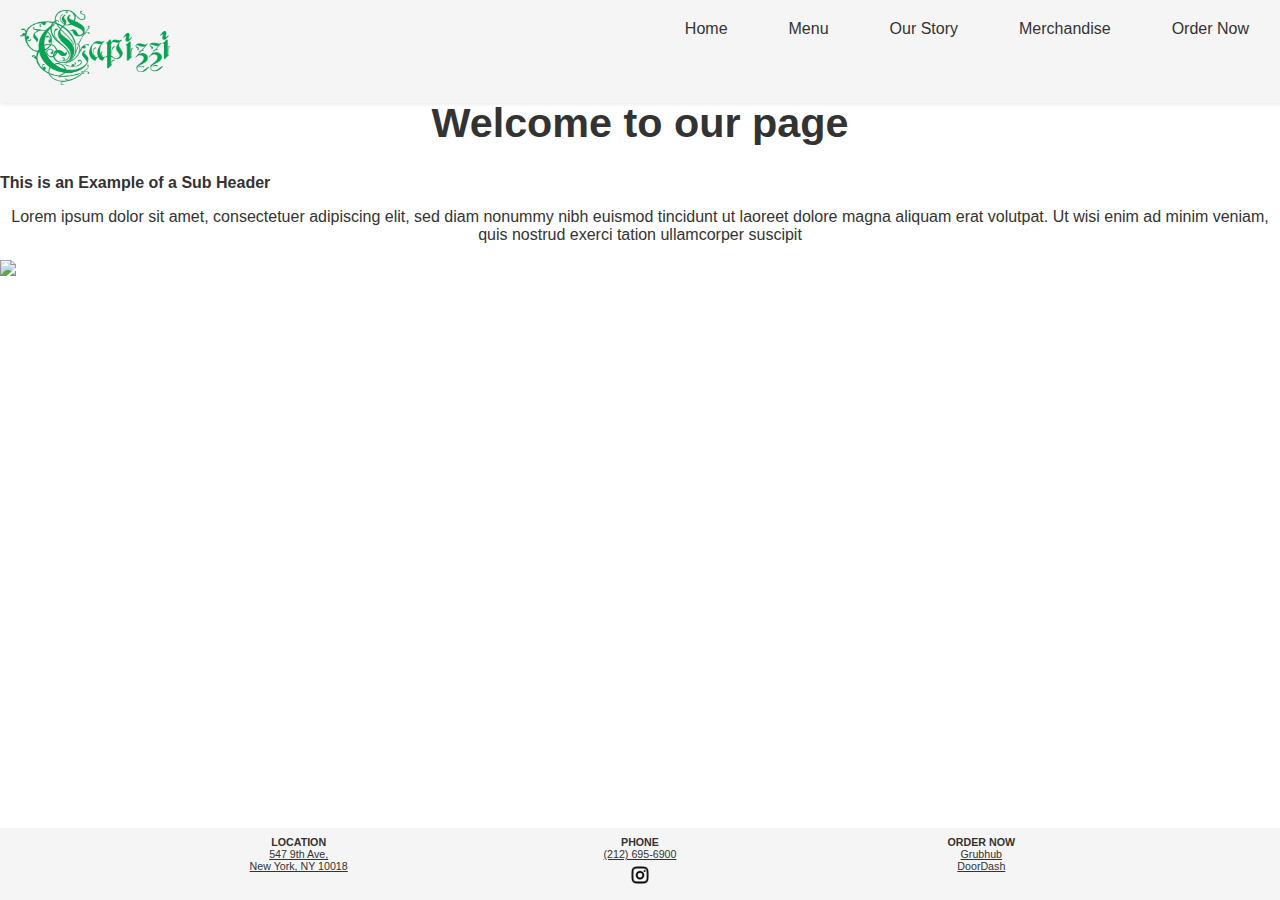
==== menu.html @ e8036f5d "Update menu.html" ====
<!doctype html>
<html lang="en-us">
 <head><link href="https://fonts.googleapis.com/css2?family=Montserrat&family=Oswald&family=Playfair+Display:wght@500;800&family=Raleway&display=swap" rel="stylesheet">
  
  <meta name="viewport" content="width=320, initial-scale=1">
    <meta charset="utf-8">
    <meta http-equiv="x-ua-compatible" content="ie=edge">
    <title>Menu - Capizzi NYC</title>
    <meta name="viewport" content="width=device-width, initial-scale=1">
    <link rel="stylesheet" href="css/style.css">
   
<header class="header">
  <a href="index.html" class="logo"><img src="images/logo.png" alt="Logo" style="width:150px;height:75px;" ></a>
  <input class="menu-btn" type="checkbox" id="menu-btn" />
  <label class="menu-icon" for="menu-btn"><span class="navicon"></span></label>
  <ul class="menu">
    <li><a href="index.html">Home</a></li>
    <li><a href="menu.html">Menu</a></li>
    <li><a href="story.html">Our Story</a></li>
        <li><a href="merch.html">Merchandise</a></li>
   <li><a href="https://www.grubhub.com/restaurant/capizzi-547-9th-ave-new-york/3020951?classicAffiliateId=%2Fr%2Fw%2F3020951%2Frestaurant%2F3020951">Order Now</a></li>
  </ul>
</header> </head>

<body>
<br><br><br><br>
<h1>Welcome to our page </h1>

<h3>
This is an Example of a Sub Header</h3>

<p>
Lorem ipsum dolor sit amet, consectetuer adipiscing elit, sed diam nonummy nibh euismod tincidunt ut laoreet dolore magna aliquam erat volutpat. Ut wisi enim ad minim veniam, quis nostrud exerci tation ullamcorper suscipit </p>
<img src=”images/Capizzi_Menu1_Yejin.png” />
</body>
<br>
<br>
<br>
<br>
<br>
<br>
    <div class="footer">
   <footer> <row>
        <p><b>LOCATION</b></br><a href="https://g.page/brickovenpizzanyc?share">547 9th Ave,</br> New York, NY 10018</p></a>
       
        <p><b>PHONE</b></br><a href="tel:212-695-6900">(212) 695-6900<br>
        <a href="https://www.instagram.com/capizzinyc/?hl=enenter%20url"><img src="images/instagram.png" alt="instagram" style="width:30px;height:auto;"></a>

</a></p>
    <p><b>ORDER NOW</b></br>
    <a href="https://www.grubhub.com/restaurant/capizzi-547-9th-ave-new-york/3020951?utm_source=google&utm_medium=organic&utm_campaign=place-action-link">Grubhub</a>
   </br>  <a href="https://www.doordash.com/store/capizzi-new-york-2361336/?utm_campaign=gpa">DoorDash</a> </p>
    </row>
</div>
    </footer>
</html>
---- css/style.css ----
/* ==================================
   Responsive Styling and Layout
   ==================================  */

/* ================= Use Border Box model ================= */
html {
    box-sizing: border-box;
  }
  *, *:before, *:after {
    box-sizing: inherit;
  }
  
  /* ================= Basic Responsive Images and Video ================= */
  img,video{
    width: auto;
    height: auto;
    max-width: 100%;
  }
  
  /* ================= Responsive Embedded Video ================= */
  /* to use this add a div with class videoWrapper around the iframe markup copied from YouTube or Vimeo. Then also add a ratio-16-9 (most common) or ratio-4-3 class to the wrapper depending on the aspect ratio of your video */
  /* More info here: https://codepen.io/profstein/pen/mArLRj */
  .videoWrapper {
      position: relative;
      padding-top: 25px;
      height: 0;
    clear:both;
    outline:1px solid red;
  }
  
  .videoWrapper.ratio-16-9{
      padding-bottom: 56.25%; /* 16:9 */
  }
  
  .videoWrapper.ratio-4-3{
      padding-bottom: 75%; /* 4:3 */
  }
  
  .videoWrapper iframe {
      position: absolute;
      top: 0;
      left: 0;
      width: 100%;
      height: 100%;
  }
  
 
  
  /* ================= LAYOUT and MEDIA QUERIES ================= */
  /* Add your CSS for the layout and media queries here */
  /* ================= nav drop menu ================= */

  body {
    margin: 0;
    font-family: Helvetica, sans-serif;
    background-color: white;
 
  }
  
  a {
    color: #333;
  }
  
  /* header */
  
  .header {
    background-color: whitesmoke;
    box-shadow: 1px 1px 4px 0 rgba(0,0,0,.1);
    position: fixed;
    width: 100%;
    z-index: 3;
  }
  
  .header ul {
    margin: 0;
    padding: 0;
    list-style: none;
    overflow: hidden;
    background-color: whitesmoke;
  }
  
  .header li a {
    display: block;
    padding: 20px 20px;
    border-right: 1px solid #f4f4f4;
    text-decoration: none;
  }
  
  .header li a:hover,
  .header .menu-btn:hover {
    background-color: #f4f4f4;
  }
  
  .header .logo {
    display: block;
    float: left;
    font-size: 2em;
    padding: 10px 20px;
    text-decoration: none;
  }
  
  /* menu */
  
  .header .menu {
    clear: both;
    max-height: 0;
    transition: max-height .2s ease-out;
  }
  
  /* menu icon */
  
  .header .menu-icon {
    cursor: pointer;
    display: inline-block;
    float: right;
    padding: 28px 20px;
    position: relative;
    user-select: none;
  }
  
  .header .menu-icon .navicon {
    background: #468F6B;
    display: block;
    height: 2px;
    position: relative;
    transition: background .2s ease-out;
    width: 18px;
  }
  
  .header .menu-icon .navicon:before,
  .header .menu-icon .navicon:after {
    background: #468F6B;
    content: '';
    display: block;
    height: 100%;
    position: absolute;
    transition: all .2s ease-out;
    width: 100%;
  }
  
  .header .menu-icon .navicon:before {
    top: 5px;
  }
  
  .header .menu-icon .navicon:after {
    top: -5px;
  }
  
  /* menu btn */
  
  .header .menu-btn {
    display: none;
  }
  
  .header .menu-btn:checked ~ .menu {
    max-height: 240px;
  }
  
  .header .menu-btn:checked ~ .menu-icon .navicon {
    background: transparent;
  }
  
  .header .menu-btn:checked ~ .menu-icon .navicon:before {
    transform: rotate(-45deg);
  }
  
  .header .menu-btn:checked ~ .menu-icon .navicon:after {
    transform: rotate(45deg);
  }
  
  .header .menu-btn:checked ~ .menu-icon:not(.steps) .navicon:before,
  .header .menu-btn:checked ~ .menu-icon:not(.steps) .navicon:after {
    top: 0;
  }
  
  /* 48em = 768px */
  
  @media (min-width: 48em) {
    .header li {
      float: left;
    }
    .header li a {
      padding: 20px 30px;
    }
    .header .menu {
      clear: none;
      float: right;
      max-height: none;
    }
    .header .menu-icon {
      display: none;
    }
  }
  
    

/* style colors font choice */


h1 {
  color: #333;
  font-family: Helvetica-bold, sans-serif;
  text-align: center;
  font-size:31pt;
}

h2 {
  color: #468F6B;
  font-family: Helvetica-light, sans-serif;
  font-size:17pt;
}

h3 {
  color: #333;
  font-family: Helvetica-light, sans-serif;
  font-size:12pt;
}
h4 {
  color: #468F6B;
  font-family: Helvetica-light, sans-serif;
  font-size:15pt;
  text-align: center;
}

p {  
  color: #333;
  font-family: Helvetica, sans-serif;
  font: size 12pt;
text-align: center;
}

  /* fireplace button*/


  .container {
    position: relative;
    width: 100%;
    height: auto;
  }
  
  .overlay {
    position: absolute;
    top: 0;
    left: 0;
    width: 100%;
    height: 100%;
    background: rgba(0, 0, 0, 0);
    transition: background 0.5s ease;
  }
  
  .container:hover .overlay {
    display: block;
    background: rgba(0, 0, 0, .3);
  }
  
  
  
  .title {
    position: absolute;
    width: 100%;
    left: 0;
    top: 75%;
    font-weight: 800;
    font-size: 30px;
    text-align: center;
    text-transform: uppercase;
    text-shadow: whitesmoke;
    color: whitesmoke;
    z-index: 1;
    transition: top .5s ease;
  }
  
  .container:hover .title {
    top: 50%;
  }
  
  .button {
    position: absolute;
    width: 100%;
    left:0;
    top: 75%;
    text-align: center;
    opacity: 0;
    transition: opacity .35s ease;
  }
  
  .button a {
 width: 100%;
    padding: 12px 48px;
    text-align: center;
    color: white;
    border: solid 2px white;
    z-index: 1;
  }
  
  .container:hover .button {
    opacity: 1;
  }
   /* max-width */
  @media only screen and (max-width: 600px) {
    .container:hover .title {
      top: 12%;
      text-align: center;
    } 
  }

  @media only screen and (max-width: 992px) {
    .title {
      position: absolute;
      color: whitesmoke;
      top: 25%;
      font-weight: 700;
      z-index: 1;
      transition: top .5s ease;
      text-align: center;
    }
  }


  .footer {
    position: fixed;
    left: 0;
    bottom: 0;
    width: 100%;
    background-color: whitesmoke;
    color: #333;
    text-align: center;
    padding: 0 10%;
 }
 footer > row
 {
 display: flex;
 }
 
 footer > row > p
 {
 flex-grow: 1;
 flex-basis: 0;
 text-align: center;
 padding: 8px 0;
 margin: 0;
 font-size: 8pt;
 }
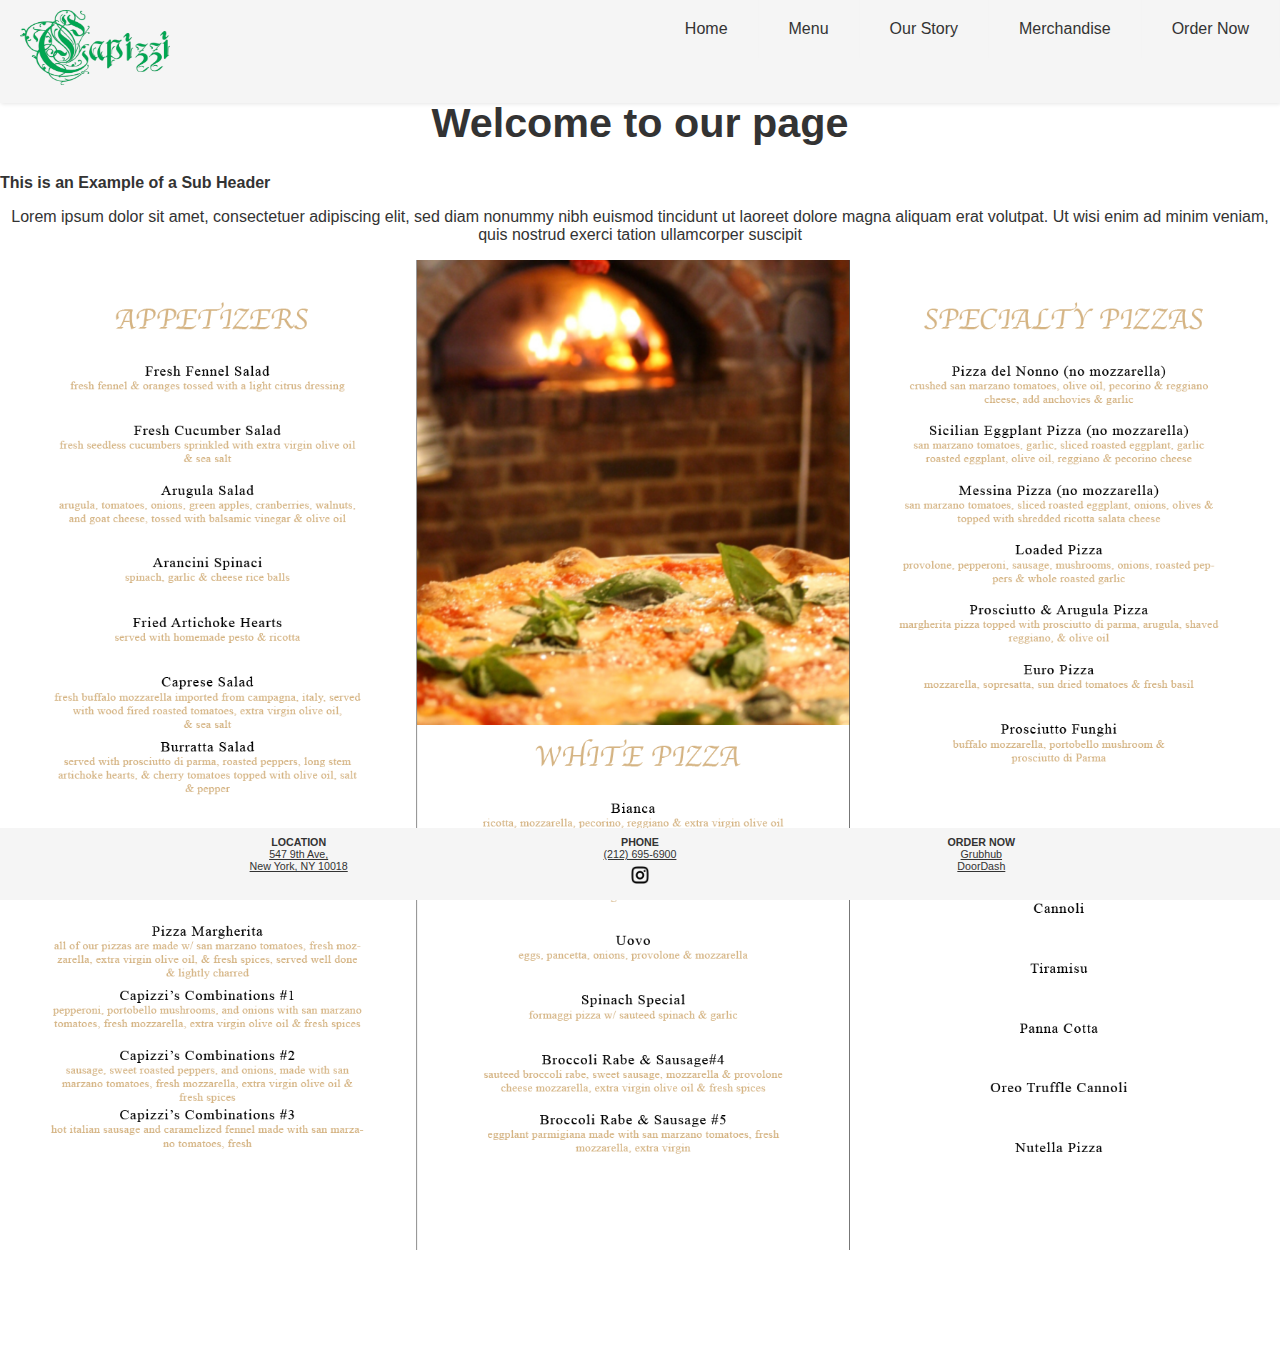
==== commit e81ae304: "Update menu.html" ====
--- a/menu.html
+++ b/menu.html
@@ -31,8 +31,9 @@
 
 <p>
 Lorem ipsum dolor sit amet, consectetuer adipiscing elit, sed diam nonummy nibh euismod tincidunt ut laoreet dolore magna aliquam erat volutpat. Ut wisi enim ad minim veniam, quis nostrud exerci tation ullamcorper suscipit </p>
-<img src=”images/Capizzi_Menu1_Yejin.png” />
+ 
 </body>
+ <img src="images/Capizzi_Menu1_Yejin.png" alt="이미지가 없습니다." /><br/>
 <br>
 <br>
 <br>
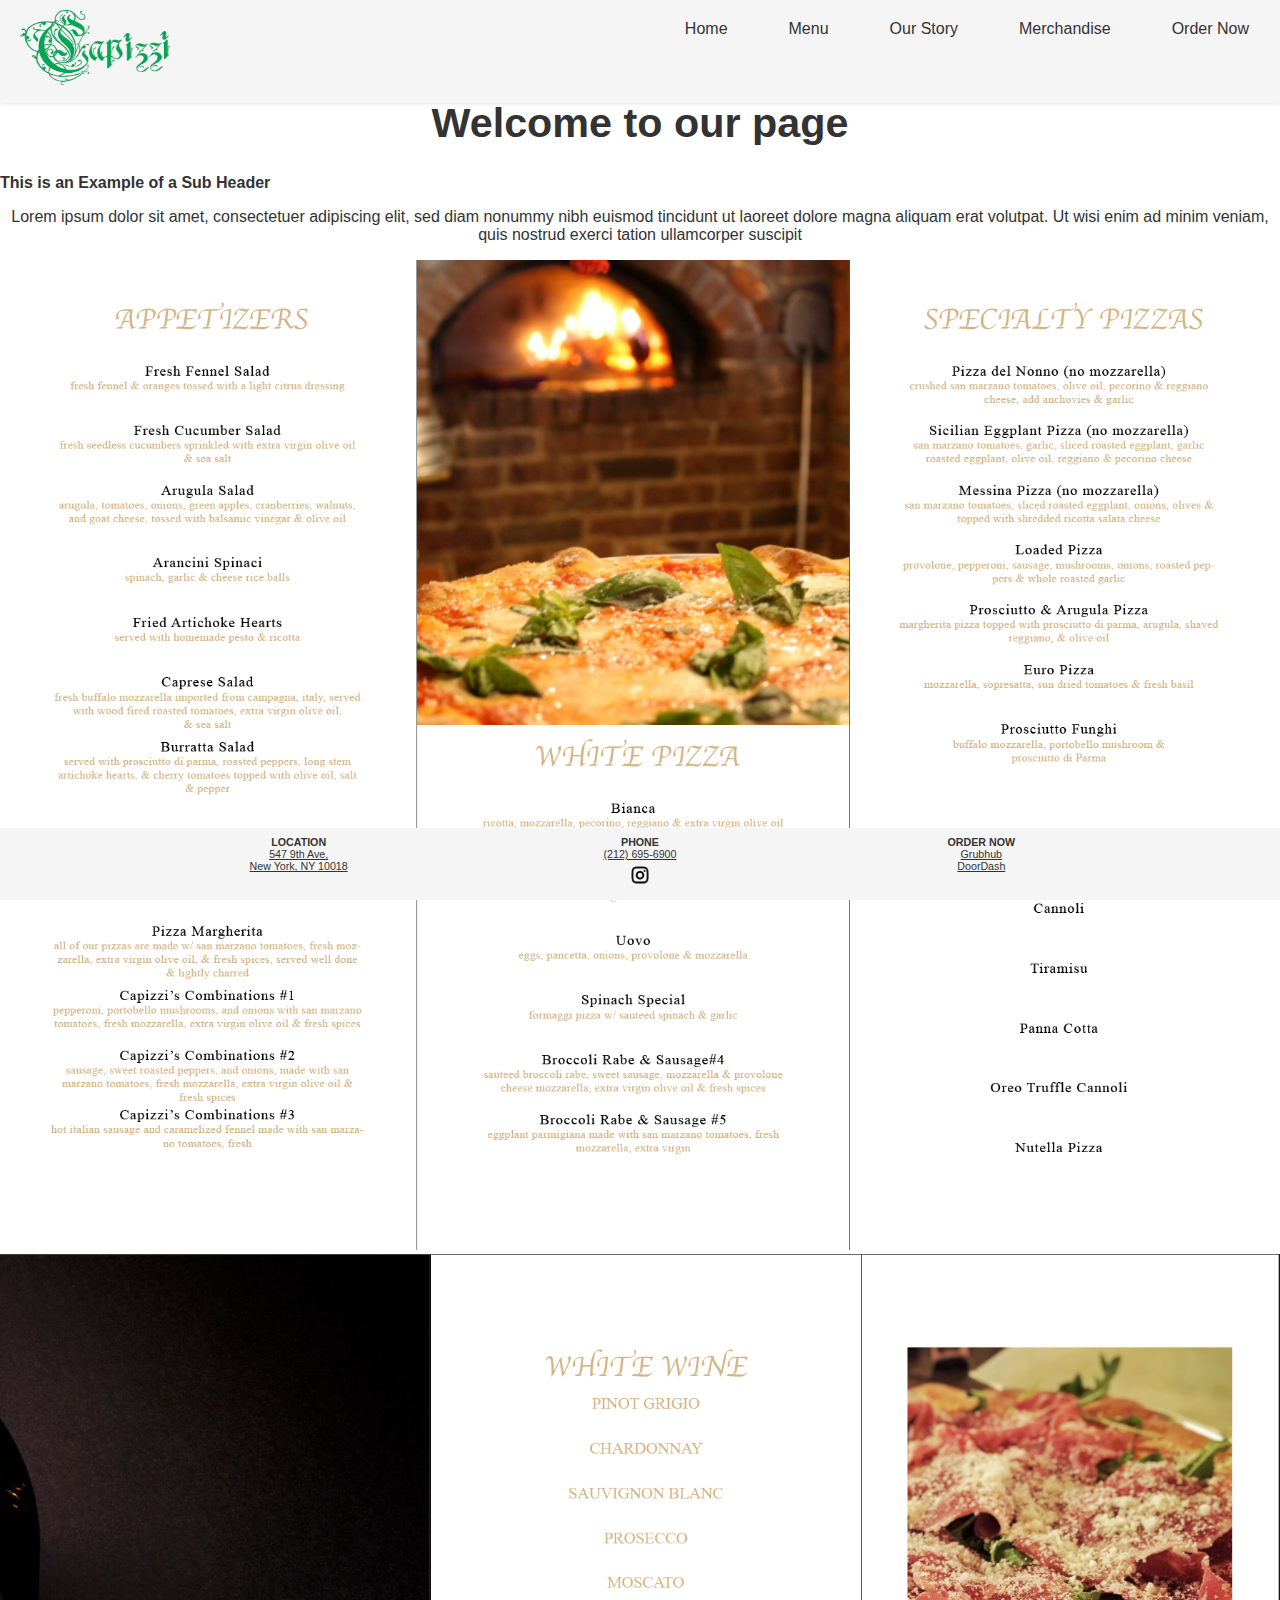
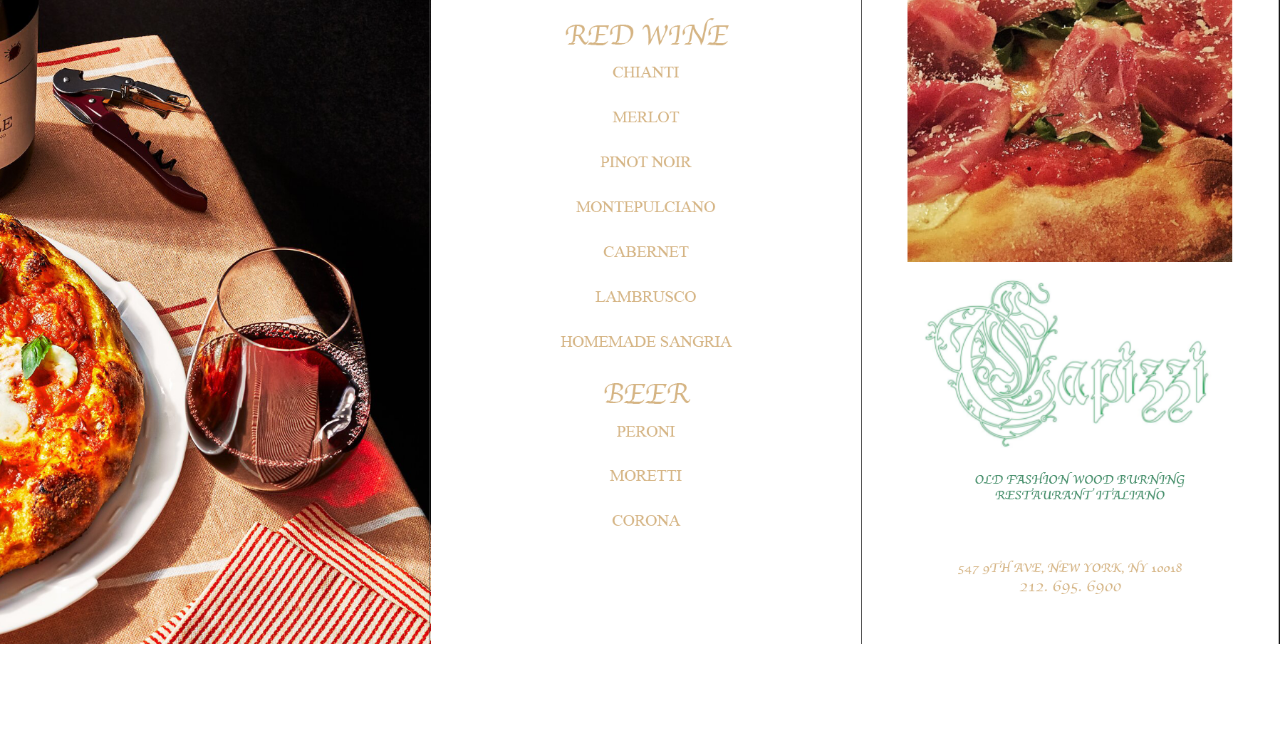
==== commit 22a7f69b: "Update menu.html" ====
--- a/menu.html
+++ b/menu.html
@@ -33,7 +33,8 @@
 Lorem ipsum dolor sit amet, consectetuer adipiscing elit, sed diam nonummy nibh euismod tincidunt ut laoreet dolore magna aliquam erat volutpat. Ut wisi enim ad minim veniam, quis nostrud exerci tation ullamcorper suscipit </p>
  
 </body>
- <img src="images/Capizzi_Menu1_Yejin.png" alt="이미지가 없습니다." /><br/>
+ <img src="images/Capizzi_Menu1_Yejin.png" alt="No image" /><br/>
+ <img src="images/Capiaai_M2_Yejin.png" alt="No image" /><br/>
 <br>
 <br>
 <br>
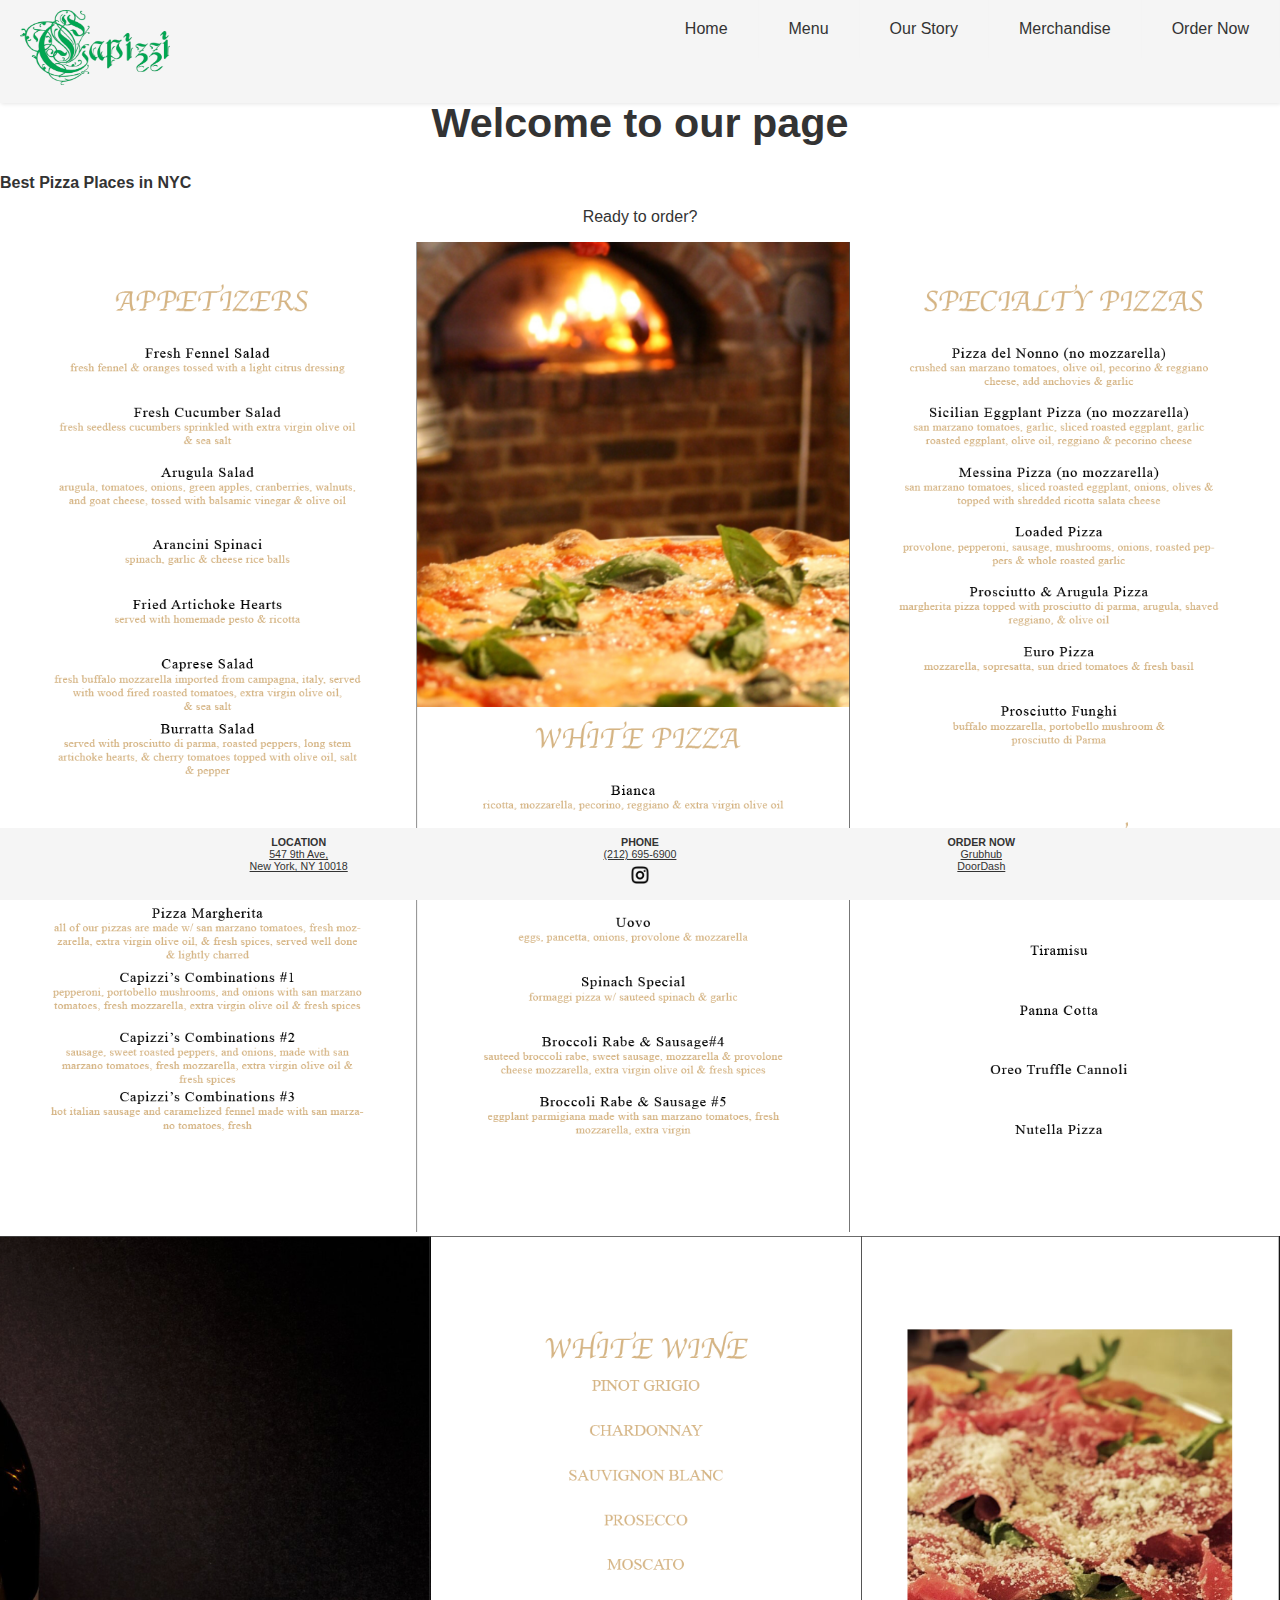
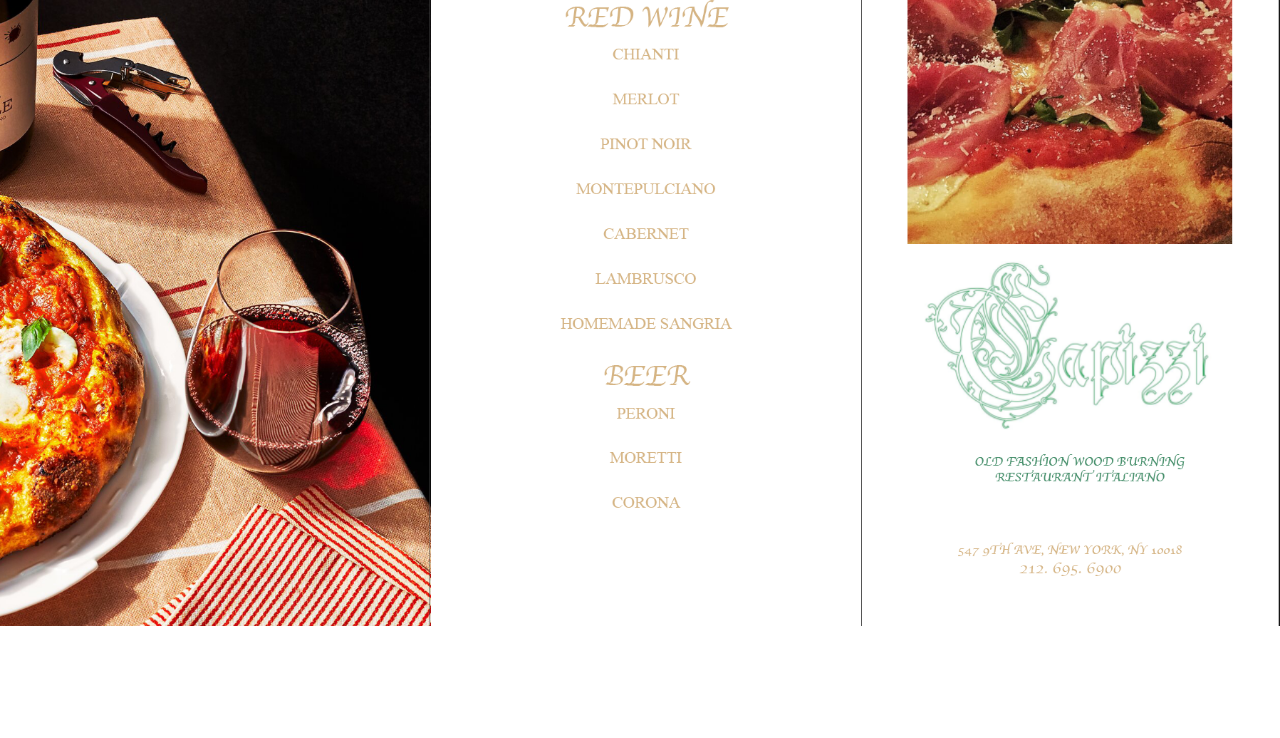
==== commit 41e43b65: "Update menu.html" ====
--- a/menu.html
+++ b/menu.html
@@ -27,10 +27,10 @@
 <h1>Welcome to our page </h1>
 
 <h3>
-This is an Example of a Sub Header</h3>
+Best Pizza Places in NYC</h3>
 
 <p>
-Lorem ipsum dolor sit amet, consectetuer adipiscing elit, sed diam nonummy nibh euismod tincidunt ut laoreet dolore magna aliquam erat volutpat. Ut wisi enim ad minim veniam, quis nostrud exerci tation ullamcorper suscipit </p>
+Ready to order? </p>
  
 </body>
  <img src="images/Capizzi_Menu1_Yejin.png" alt="No image" /><br/>
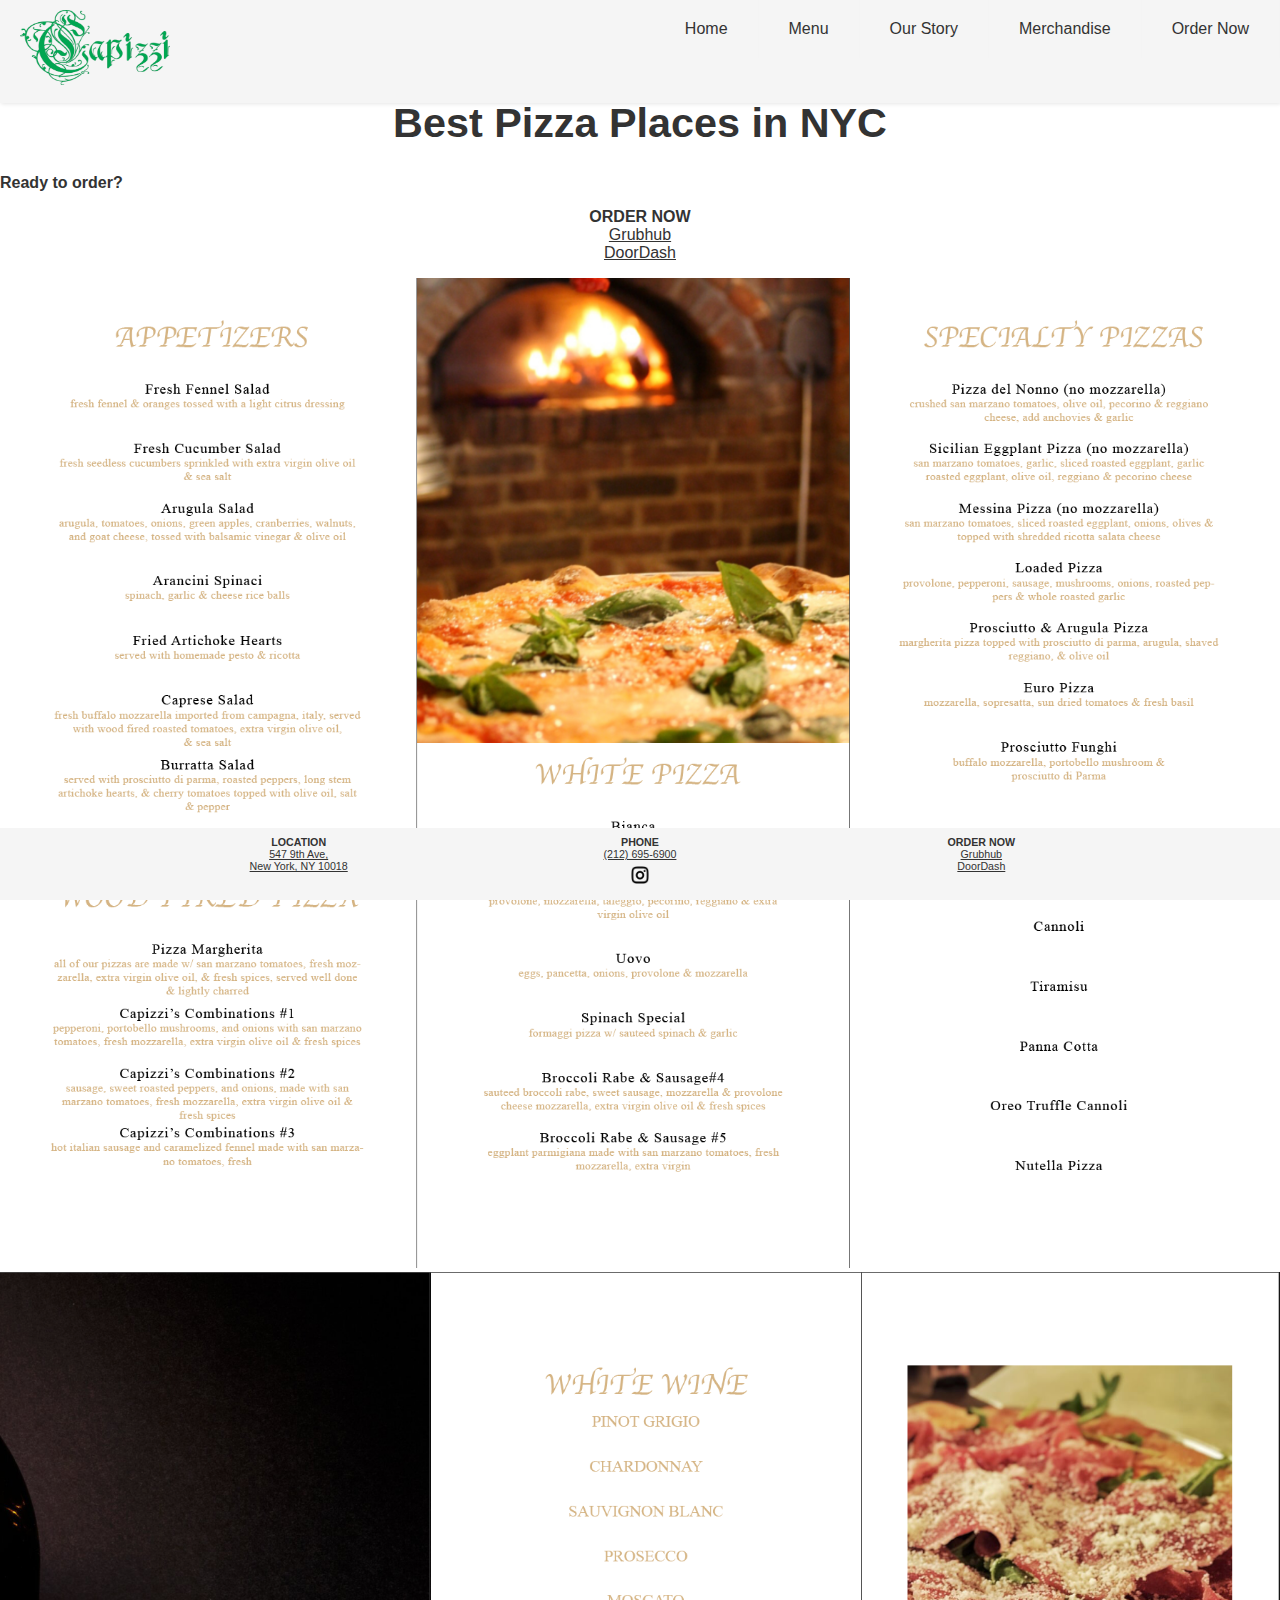
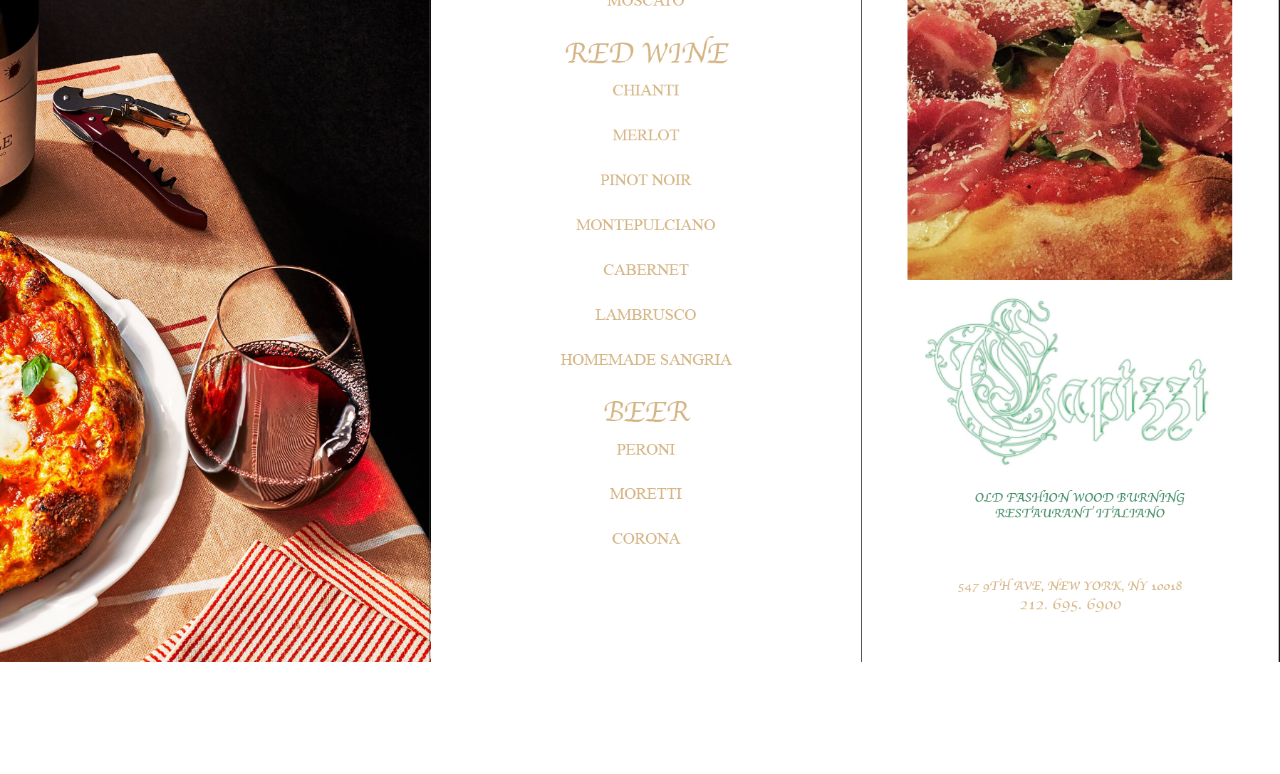
==== commit 8311f199: "Update menu.html" ====
--- a/menu.html
+++ b/menu.html
@@ -24,13 +24,15 @@
 
 <body>
 <br><br><br><br>
-<h1>Welcome to our page </h1>
+<h1>Best Pizza Places in NYC </h1>
 
-<h3>
-Best Pizza Places in NYC</h3>
+<h3>Ready to order?
+</h3>
 
-<p>
-Ready to order? </p>
+<p><b>ORDER NOW</b></br>
+    <a href="https://www.grubhub.com/restaurant/capizzi-547-9th-ave-new-york/3020951?utm_source=google&utm_medium=organic&utm_campaign=place-action-link">Grubhub</a>
+   </br>  <a href="https://www.doordash.com/store/capizzi-new-york-2361336/?utm_campaign=gpa">DoorDash</a> 
+ </p>
  
 </body>
  <img src="images/Capizzi_Menu1_Yejin.png" alt="No image" /><br/>
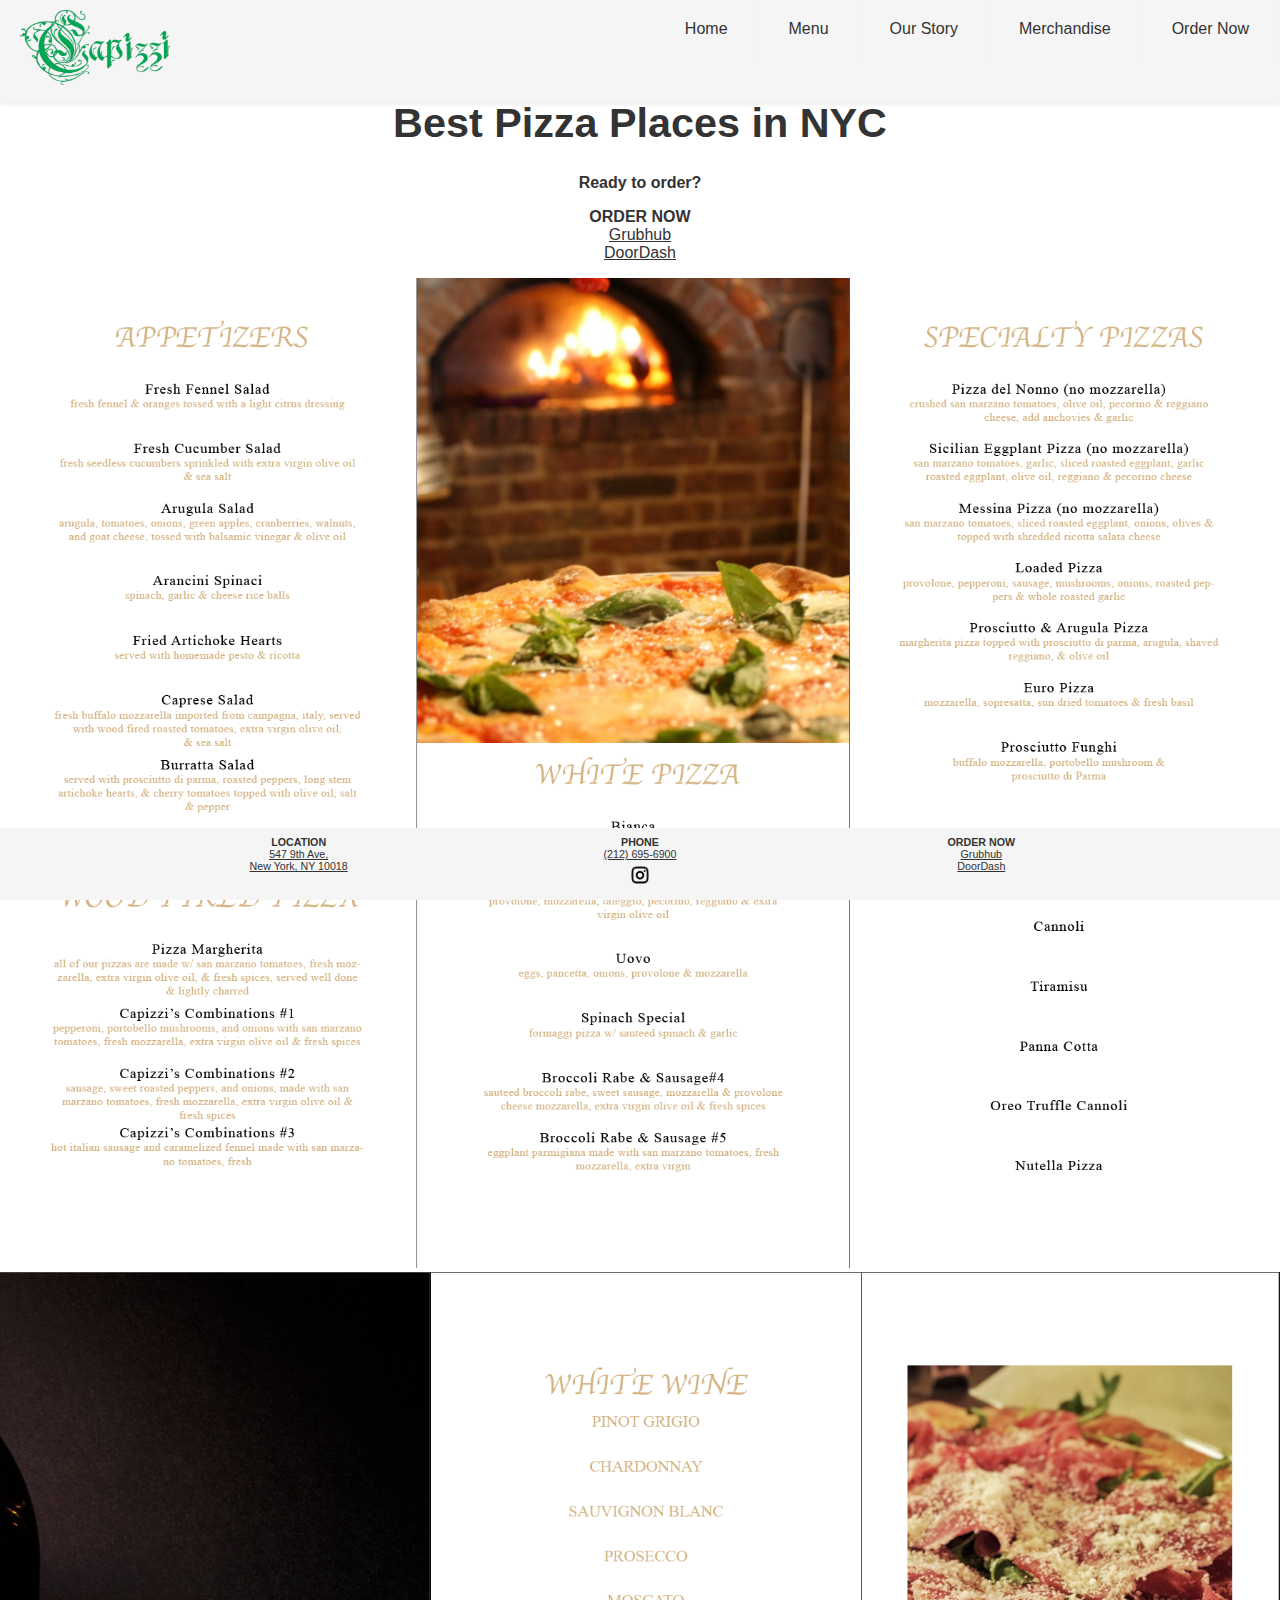
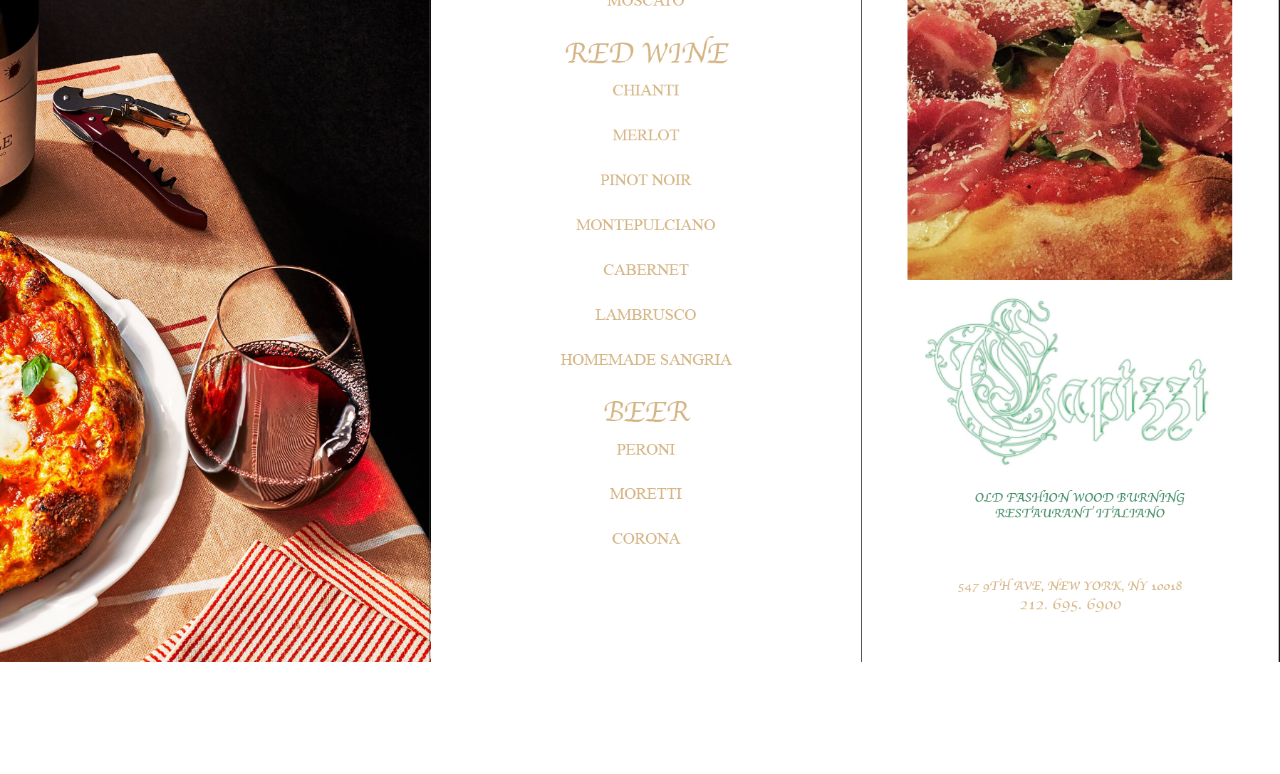
==== commit 0f0f0a5a: "Update menu.html" ====
--- a/menu.html
+++ b/menu.html
@@ -26,7 +26,7 @@
 <br><br><br><br>
 <h1>Best Pizza Places in NYC </h1>
 
-<h3>Ready to order?
+<h3><center>Ready to order?</center>
 </h3>
 
 <p><b>ORDER NOW</b></br>
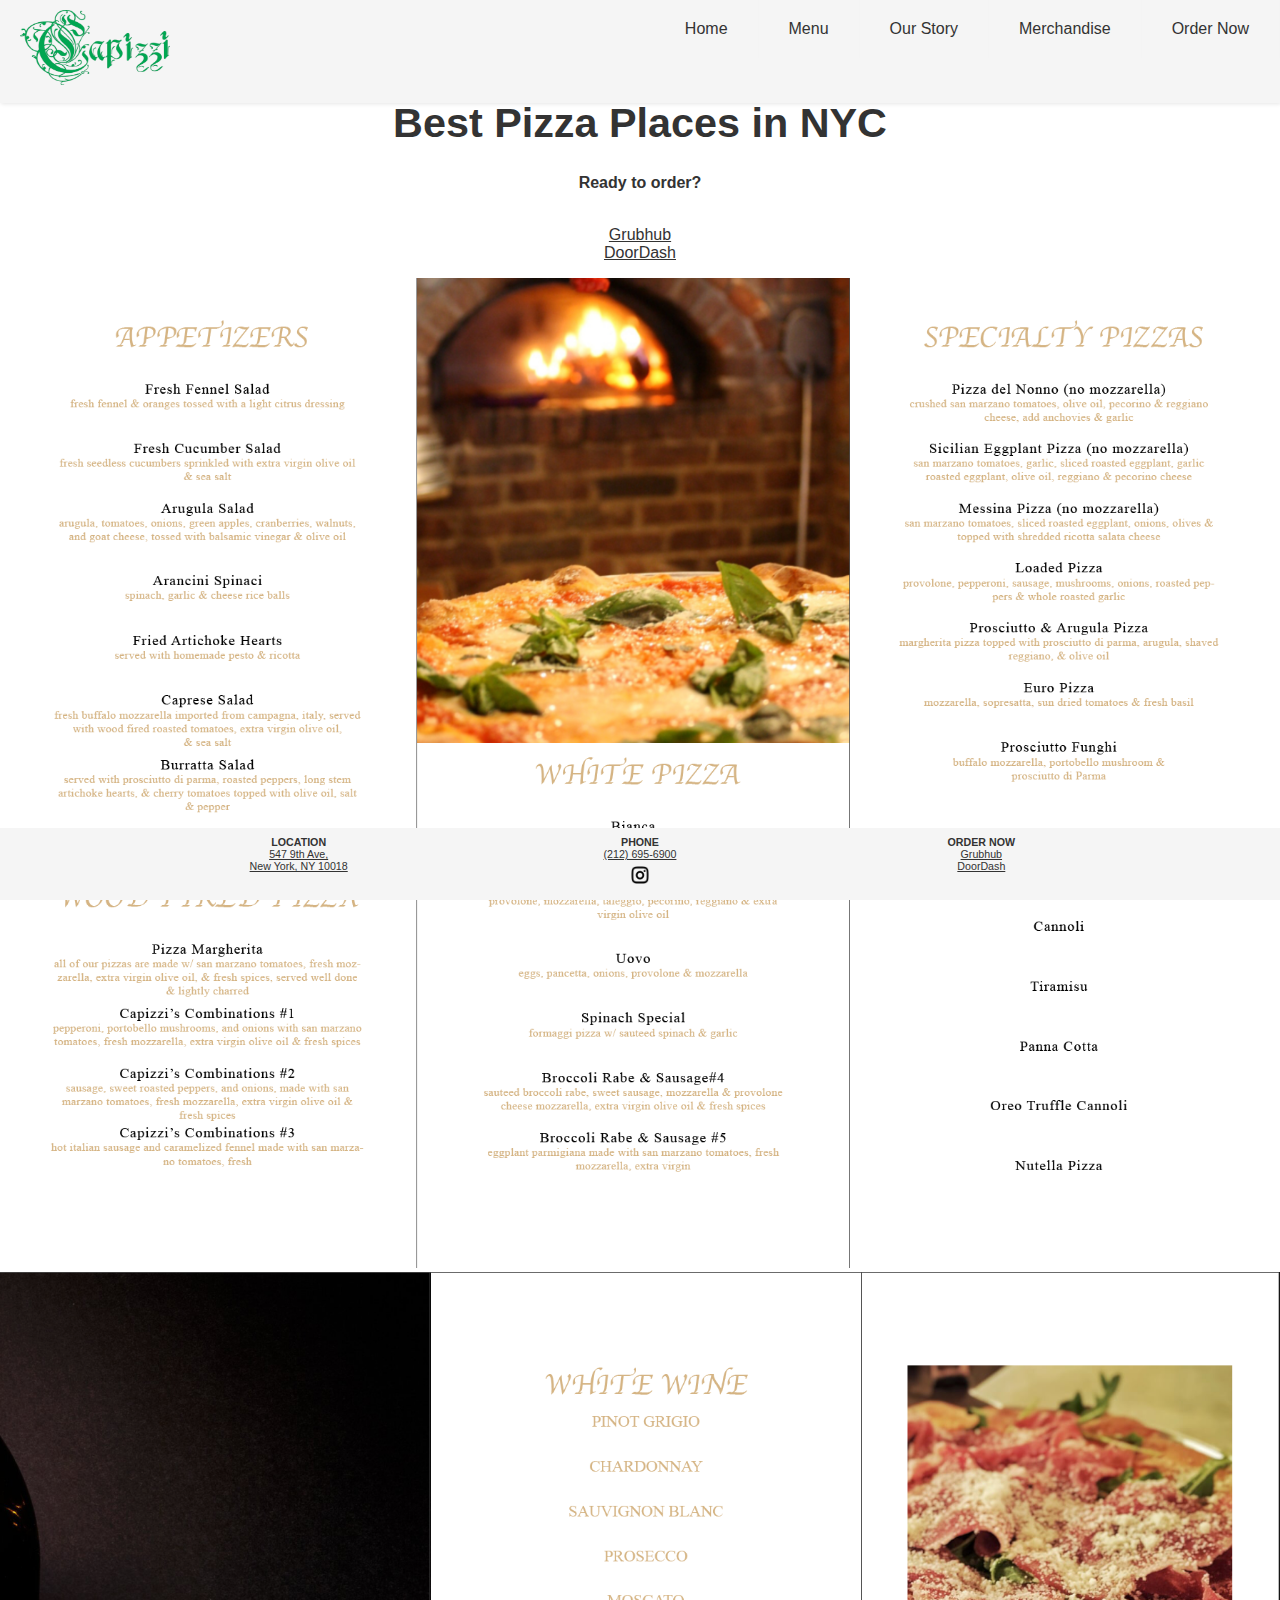
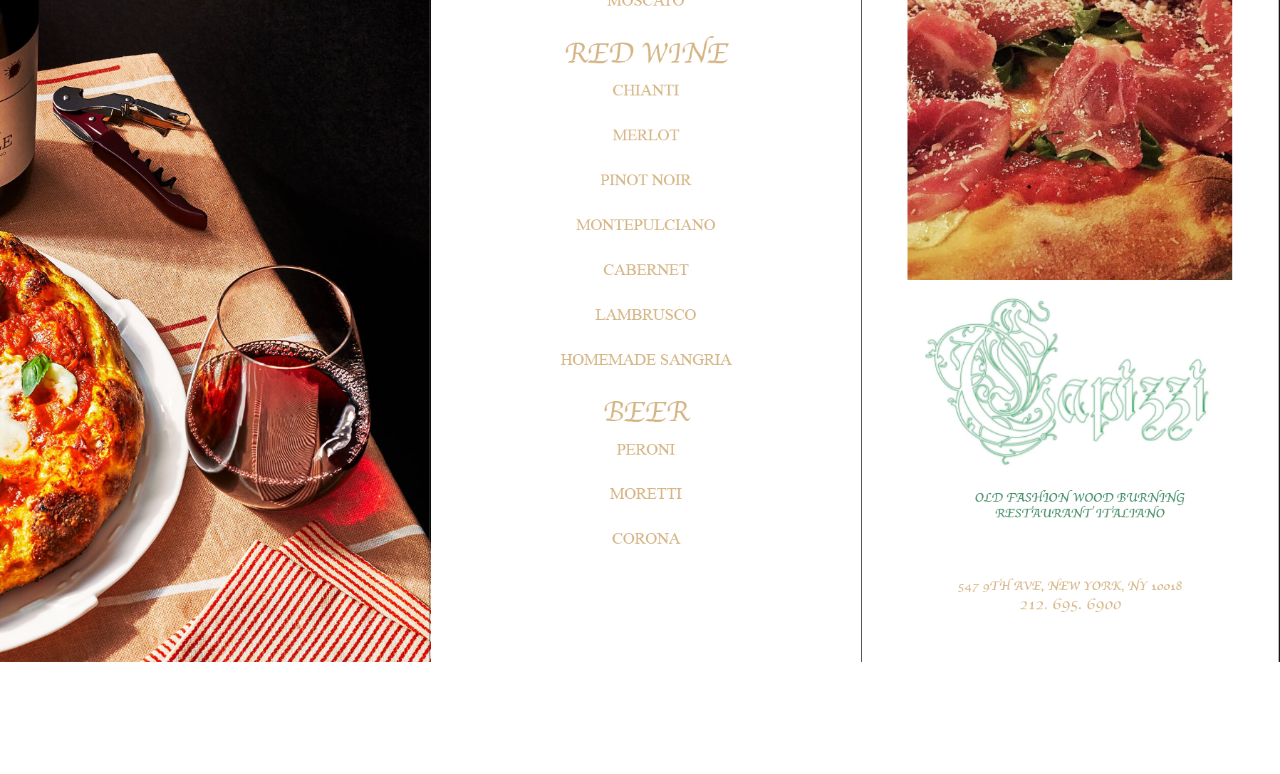
==== commit 50877583: "Update menu.html" ====
--- a/menu.html
+++ b/menu.html
@@ -29,7 +29,7 @@
 <h3><center>Ready to order?</center>
 </h3>
 
-<p><b>ORDER NOW</b></br>
+<p></br>
     <a href="https://www.grubhub.com/restaurant/capizzi-547-9th-ave-new-york/3020951?utm_source=google&utm_medium=organic&utm_campaign=place-action-link">Grubhub</a>
    </br>  <a href="https://www.doordash.com/store/capizzi-new-york-2361336/?utm_campaign=gpa">DoorDash</a> 
  </p>
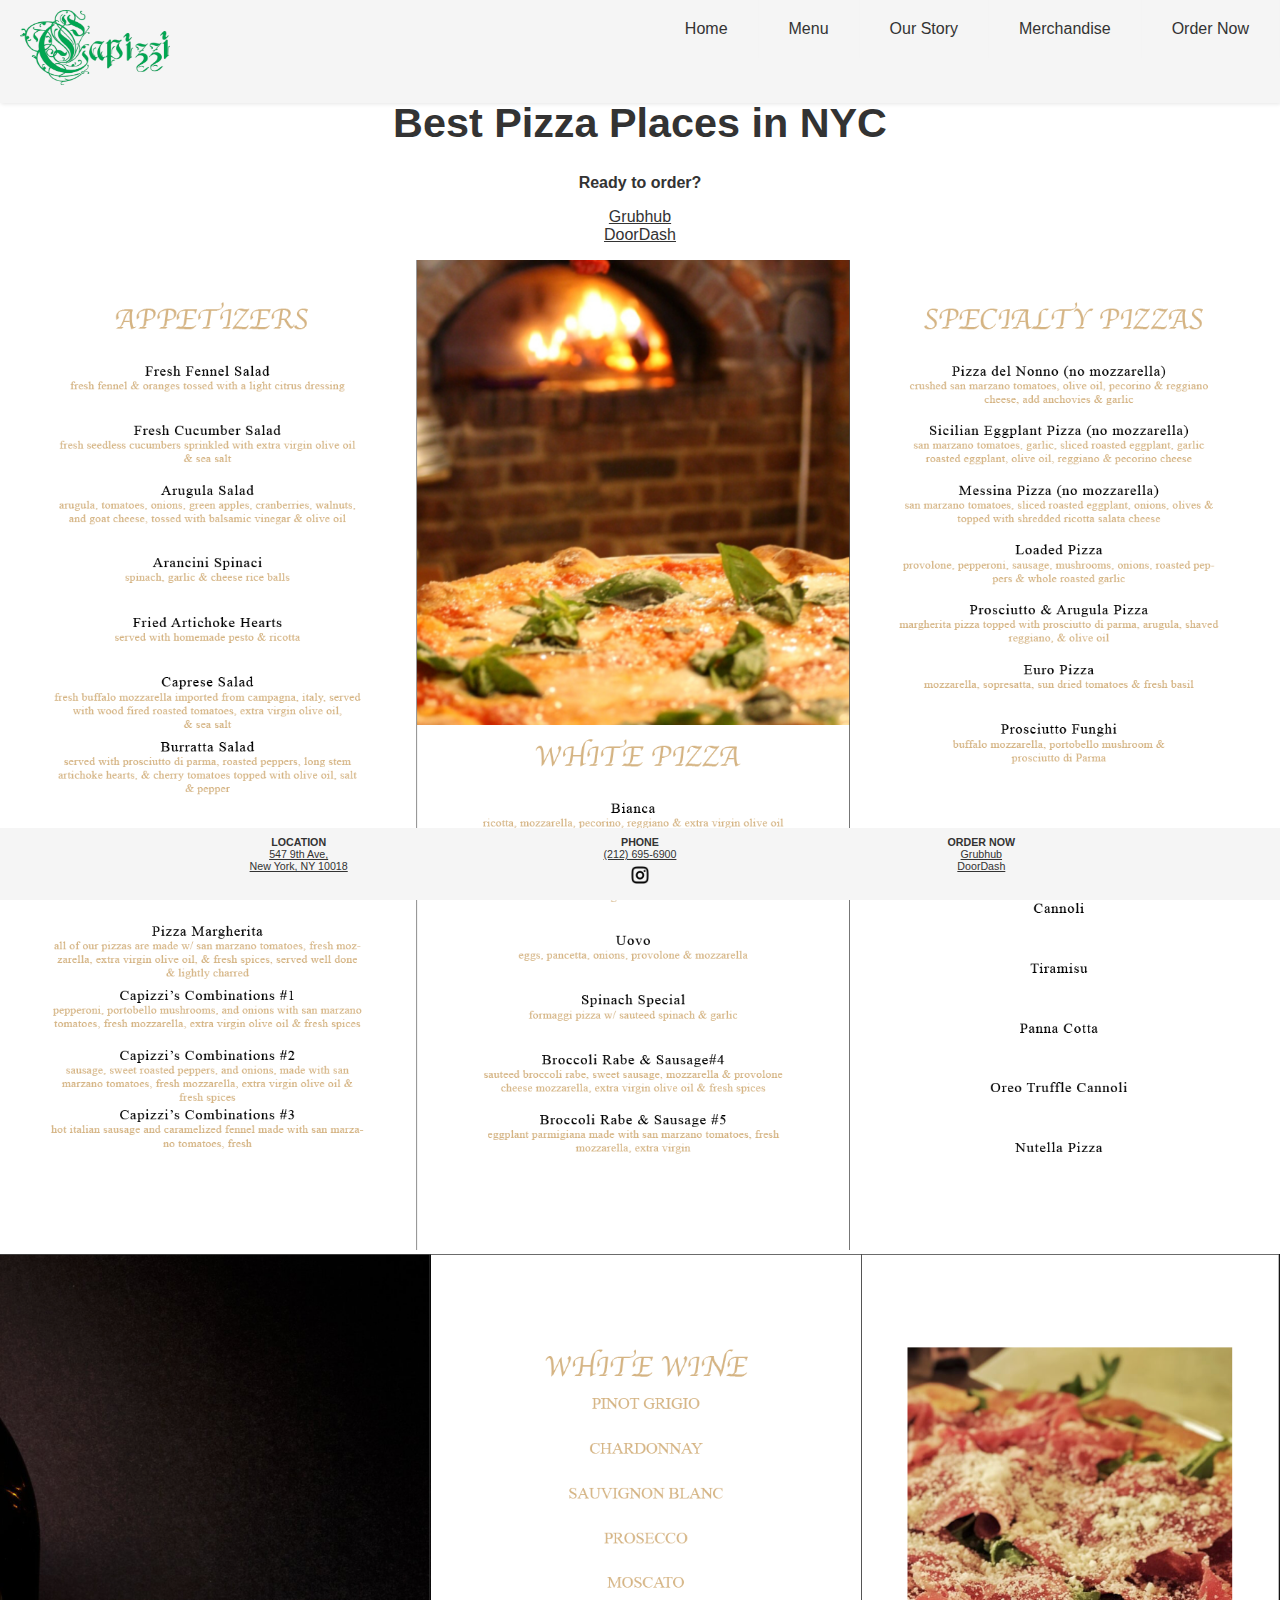
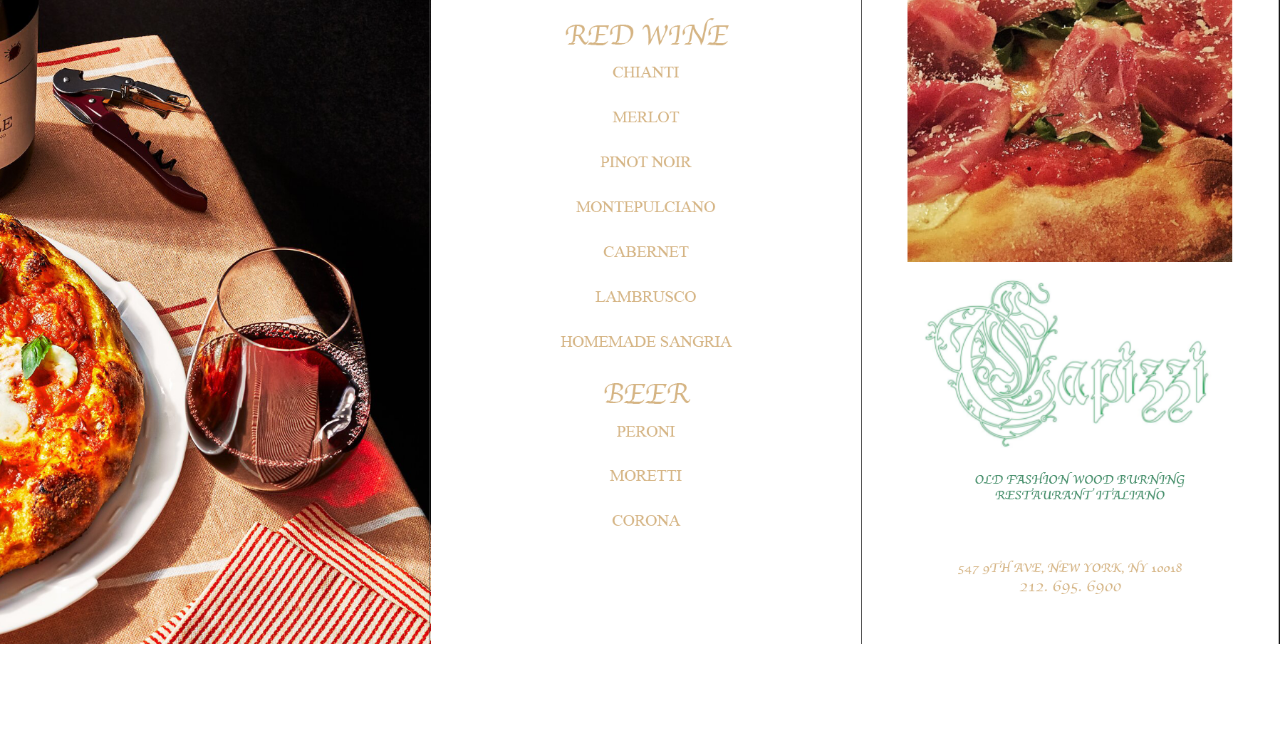
==== commit 5550a15e: "Update menu.html" ====
--- a/menu.html
+++ b/menu.html
@@ -29,7 +29,7 @@
 <h3><center>Ready to order?</center>
 </h3>
 
-<p></br>
+<p>
     <a href="https://www.grubhub.com/restaurant/capizzi-547-9th-ave-new-york/3020951?utm_source=google&utm_medium=organic&utm_campaign=place-action-link">Grubhub</a>
    </br>  <a href="https://www.doordash.com/store/capizzi-new-york-2361336/?utm_campaign=gpa">DoorDash</a> 
  </p>
